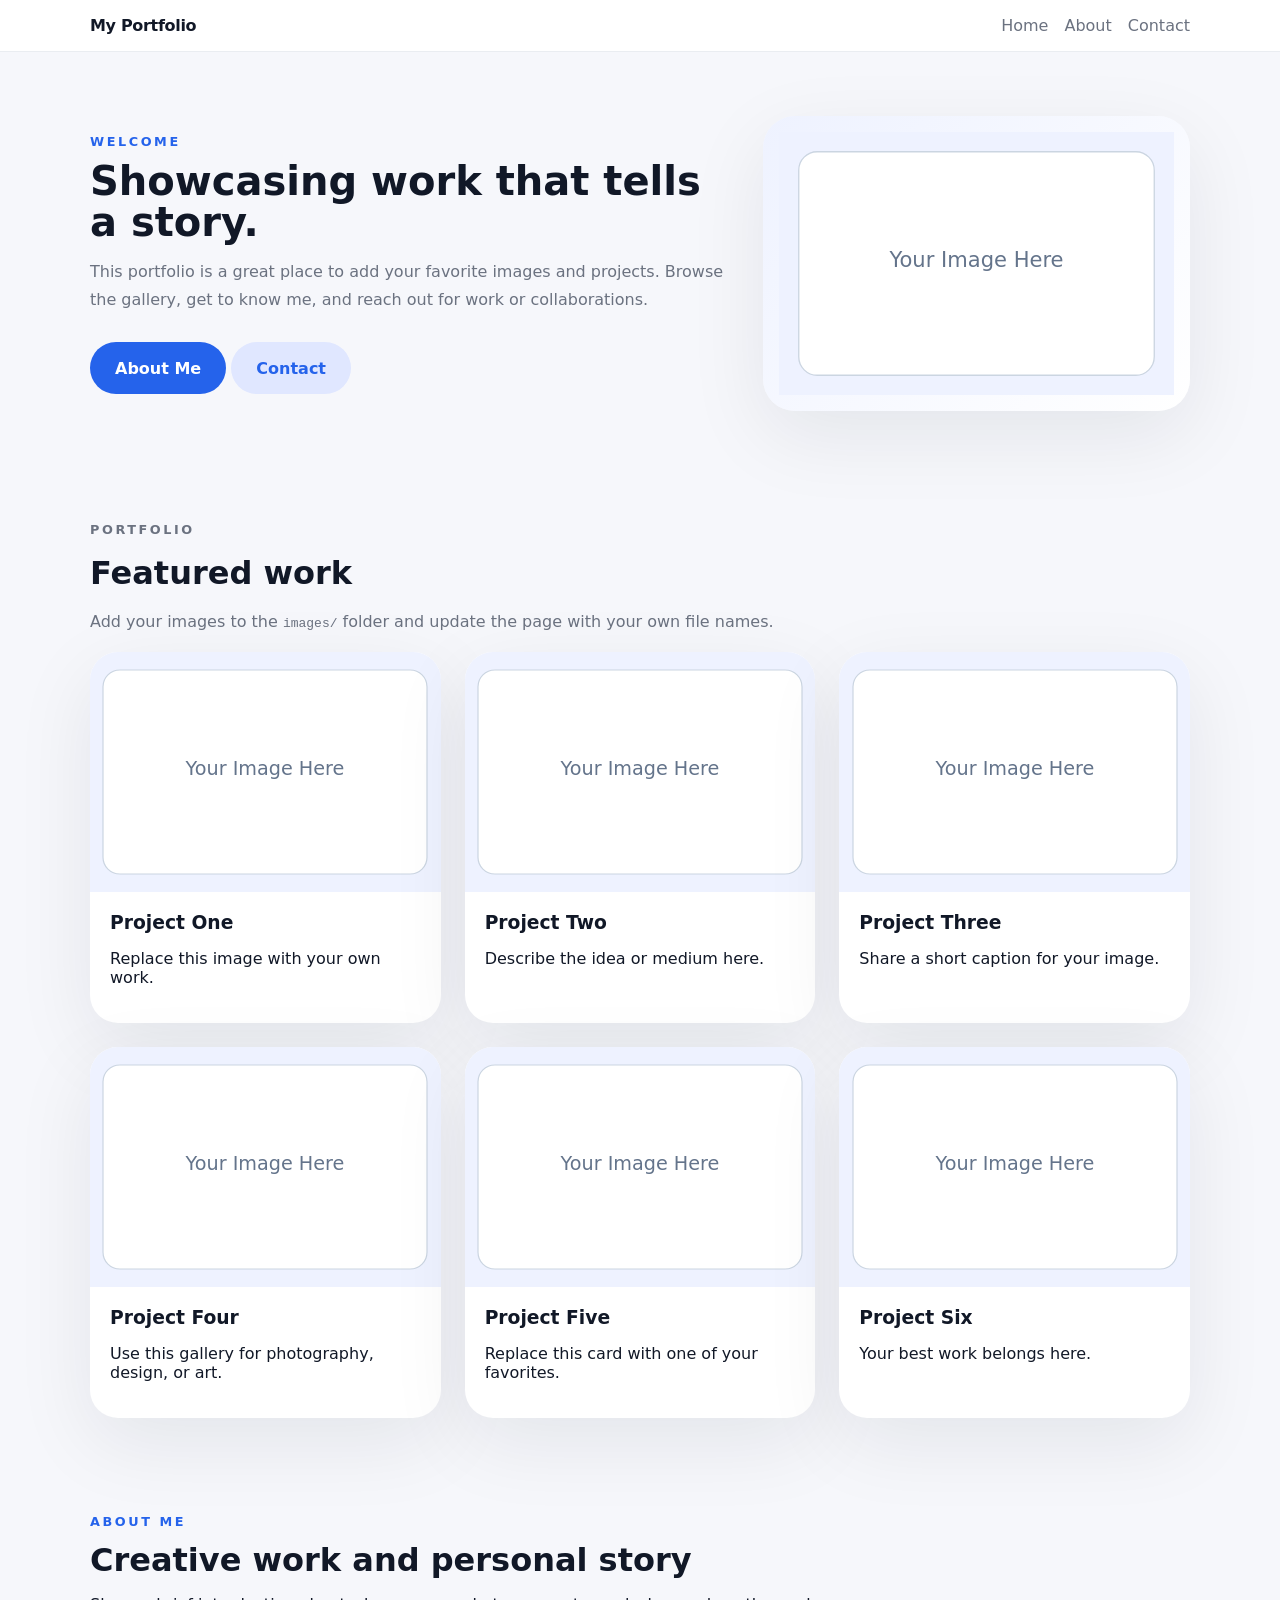
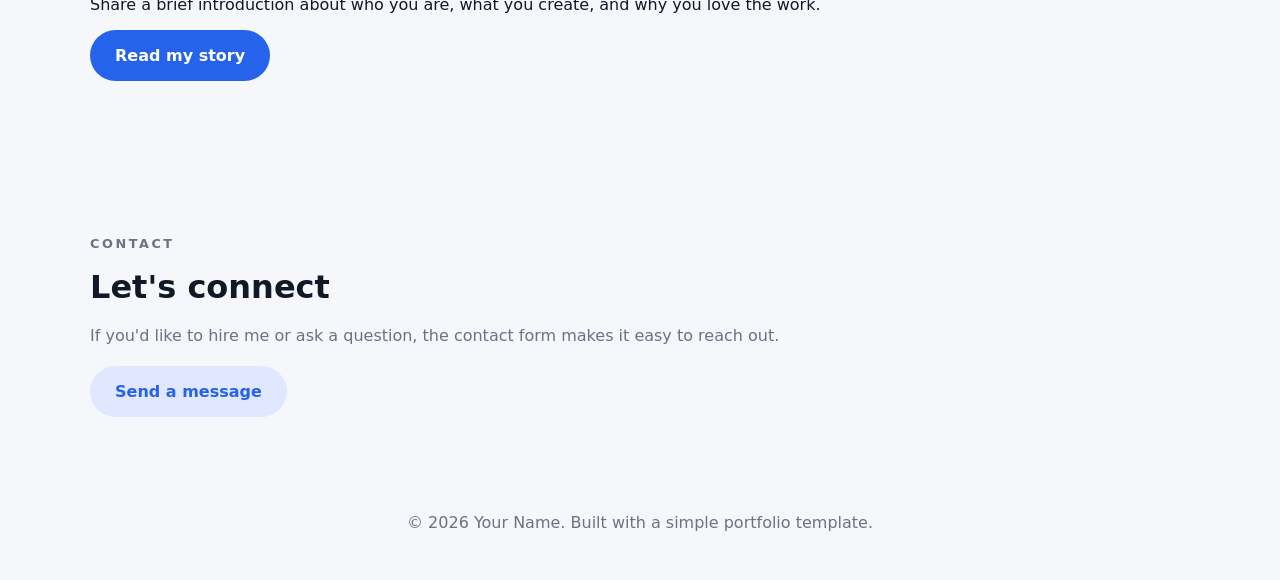
==== index.html @ a3a115ab "Attempt 1" ====
<!DOCTYPE html>
<html lang="en">
  <head>
    <meta charset="UTF-8" />
    <meta name="viewport" content="width=device-width, initial-scale=1.0" />
    <title>Portfolio</title>
    <link rel="stylesheet" href="styles.css" />
  </head>
  <body>
    <header class="site-header">
      <div class="container header-inner">
        <a class="brand" href="index.html">My Portfolio</a>
        <nav class="site-nav">
          <a href="index.html">Home</a>
          <a href="about.html">About</a>
          <a href="contact.html">Contact</a>
        </nav>
      </div>
    </header>

    <main>
      <section class="hero container">
        <div>
          <p class="eyebrow">Welcome</p>
          <h1>Showcasing work that tells a story.</h1>
          <p class="intro">
            This portfolio is a great place to add your favorite images and projects. Browse the gallery, get to know me, and reach out for work or collaborations.
          </p>
          <div class="hero-actions">
            <a class="button button-primary" href="about.html">About Me</a>
            <a class="button button-secondary" href="contact.html">Contact</a>
          </div>
        </div>
        <div class="hero-card">
          <img src="images/placeholder.svg" alt="Portfolio preview" />
        </div>
      </section>

      <section class="portfolio container" id="portfolio">
        <div class="section-heading">
          <p class="eyebrow">Portfolio</p>
          <h2>Featured work</h2>
          <p>Add your images to the <code>images/</code> folder and update the page with your own file names.</p>
        </div>

        <div class="gallery-grid">
          <article class="gallery-card">
            <img src="images/placeholder.svg" alt="Portfolio image 1" />
            <div class="gallery-details">
              <h3>Project One</h3>
              <p>Replace this image with your own work.</p>
            </div>
          </article>
          <article class="gallery-card">
            <img src="images/placeholder.svg" alt="Portfolio image 2" />
            <div class="gallery-details">
              <h3>Project Two</h3>
              <p>Describe the idea or medium here.</p>
            </div>
          </article>
          <article class="gallery-card">
            <img src="images/placeholder.svg" alt="Portfolio image 3" />
            <div class="gallery-details">
              <h3>Project Three</h3>
              <p>Share a short caption for your image.</p>
            </div>
          </article>
          <article class="gallery-card">
            <img src="images/placeholder.svg" alt="Portfolio image 4" />
            <div class="gallery-details">
              <h3>Project Four</h3>
              <p>Use this gallery for photography, design, or art.</p>
            </div>
          </article>
          <article class="gallery-card">
            <img src="images/placeholder.svg" alt="Portfolio image 5" />
            <div class="gallery-details">
              <h3>Project Five</h3>
              <p>Replace this card with one of your favorites.</p>
            </div>
          </article>
          <article class="gallery-card">
            <img src="images/placeholder.svg" alt="Portfolio image 6" />
            <div class="gallery-details">
              <h3>Project Six</h3>
              <p>Your best work belongs here.</p>
            </div>
          </article>
        </div>
      </section>

      <section class="about-preview container">
        <div>
          <p class="eyebrow">About me</p>
          <h2>Creative work and personal story</h2>
          <p>
            Share a brief introduction about who you are, what you create, and why you love the work.
          </p>
          <a class="button button-primary" href="about.html">Read my story</a>
        </div>
      </section>

      <section class="contact-preview container">
        <div class="section-heading">
          <p class="eyebrow">Contact</p>
          <h2>Let's connect</h2>
          <p>If you'd like to hire me or ask a question, the contact form makes it easy to reach out.</p>
        </div>
        <a class="button button-secondary" href="contact.html">Send a message</a>
      </section>
    </main>

    <footer class="site-footer">
      <div class="container">
        <p>© 2026 Your Name. Built with a simple portfolio template.</p>
      </div>
    </footer>
  </body>
</html>
---- styles.css ----
:root {
  color-scheme: light;
  --bg: #f6f7fb;
  --surface: #ffffff;
  --text: #111827;
  --muted: #6b7280;
  --primary: #2563eb;
  --primary-soft: #e0e7ff;
  --border: #d1d5db;
  --shadow: 0 24px 80px rgba(15, 23, 42, 0.08);
}

* {
  box-sizing: border-box;
}

html {
  scroll-behavior: smooth;
}

body {
  margin: 0;
  font-family: Inter, system-ui, -apple-system, BlinkMacSystemFont, "Segoe UI", sans-serif;
  background: var(--bg);
  color: var(--text);
}

img {
  max-width: 100%;
  display: block;
}

a {
  color: inherit;
  text-decoration: none;
}

button,
input,
textarea {
  font: inherit;
}

.container {
  width: min(1100px, calc(100% - 2rem));
  margin: 0 auto;
}

.site-header {
  background: var(--surface);
  border-bottom: 1px solid rgba(148, 163, 184, 0.2);
  position: sticky;
  top: 0;
  z-index: 10;
}

.header-inner {
  display: flex;
  align-items: center;
  justify-content: space-between;
  gap: 1rem;
  padding: 1rem 0;
}

.brand {
  font-weight: 700;
  letter-spacing: -0.02em;
}

.site-nav {
  display: flex;
  gap: 1rem;
  flex-wrap: wrap;
}

.site-nav a {
  color: var(--muted);
  font-weight: 500;
}

.hero {
  display: grid;
  grid-template-columns: 1.2fr 0.8fr;
  gap: 2rem;
  align-items: center;
  padding: 4rem 0 2rem;
}

.hero-card {
  border-radius: 32px;
  overflow: hidden;
  background: linear-gradient(135deg, #eef2ff 0%, #ffffff 100%);
  padding: 1rem;
  box-shadow: var(--shadow);
}

.eyebrow {
  text-transform: uppercase;
  letter-spacing: 0.2em;
  font-size: 0.8rem;
  font-weight: 700;
  color: var(--primary);
  margin: 0 0 0.75rem;
}

h1,
h2,
h3 {
  margin: 0;
}

h1 {
  font-size: clamp(2.5rem, 3vw, 4rem);
  line-height: 1.02;
}

h2 {
  font-size: clamp(2rem, 2.5vw, 2.75rem);
}

.intro,
.page-intro p,
.section-heading p,
.contact-info p,
.about-text p {
  color: var(--muted);
  line-height: 1.75;
}

.hero-actions,
.section-heading,
.about-callout,
.contact-preview {
  margin-top: 1.75rem;
}

.button {
  display: inline-flex;
  align-items: center;
  justify-content: center;
  gap: 0.5rem;
  padding: 0.95rem 1.5rem;
  border-radius: 999px;
  border: 1px solid transparent;
  font-weight: 700;
  transition: transform 0.2s ease, background-color 0.2s ease, border-color 0.2s ease;
}

.button:hover {
  transform: translateY(-1px);
}

.button-primary {
  background: var(--primary);
  color: white;
}

.button-secondary {
  background: var(--primary-soft);
  color: var(--primary);
}

.portfolio,
.about-preview,
.contact-preview,
.page-intro,
.form-panel {
  padding: 3rem 0;
}

.gallery-grid {
  display: grid;
  gap: 1.5rem;
  grid-template-columns: repeat(3, minmax(0, 1fr));
}

.gallery-card {
  background: var(--surface);
  border-radius: 28px;
  overflow: hidden;
  box-shadow: var(--shadow);
}

.gallery-card img {
  width: 100%;
  height: 240px;
  object-fit: cover;
}

.gallery-details {
  padding: 1.25rem;
}

.gallery-details h3 {
  margin: 0 0 0.75rem;
}

.content-page {
  padding: 2rem 0 4rem;
}

.page-intro {
  margin-bottom: 2rem;
}

.about-grid {
  display: grid;
  grid-template-columns: 1.2fr 0.8fr;
  gap: 2rem;
}

.about-details {
  display: grid;
  gap: 1.5rem;
}

.about-details h3 {
  margin: 0 0 0.5rem;
}

.about-details ul {
  padding-left: 1.35rem;
  margin: 0;
  color: var(--muted);
}

.about-callout {
  background: var(--surface);
  border: 1px solid var(--border);
  border-radius: 28px;
  padding: 2rem;
  box-shadow: var(--shadow);
}

.form-panel {
  display: grid;
  grid-template-columns: 1.2fr 0.8fr;
  gap: 2rem;
}

.contact-form {
  display: grid;
  gap: 1rem;
}

.contact-form label {
  font-weight: 700;
}

.contact-form input,
.contact-form textarea {
  width: 100%;
  border: 1px solid var(--border);
  border-radius: 16px;
  padding: 0.95rem 1rem;
  background: white;
}

.contact-info {
  background: linear-gradient(180deg, #eef2ff 0%, #f8fafc 100%);
  border-radius: 28px;
  padding: 2rem;
  box-shadow: var(--shadow);
}

.contact-info h2 {
  margin-top: 0;
}

.contact-info p,
.contact-info a,
.about-details ul li {
  line-height: 1.75;
}

.site-footer {
  padding: 2rem 0;
  text-align: center;
  color: var(--muted);
}

@media (max-width: 900px) {
  .hero,
  .about-grid,
  .form-panel,
  .gallery-grid {
    grid-template-columns: 1fr;
  }
}

@media (max-width: 620px) {
  .header-inner {
    flex-direction: column;
    align-items: flex-start;
  }

  .site-nav {
    width: 100%;
    justify-content: space-between;
  }

  .hero {
    padding-top: 2rem;
  }

  .gallery-card img {
    height: 200px;
  }
}
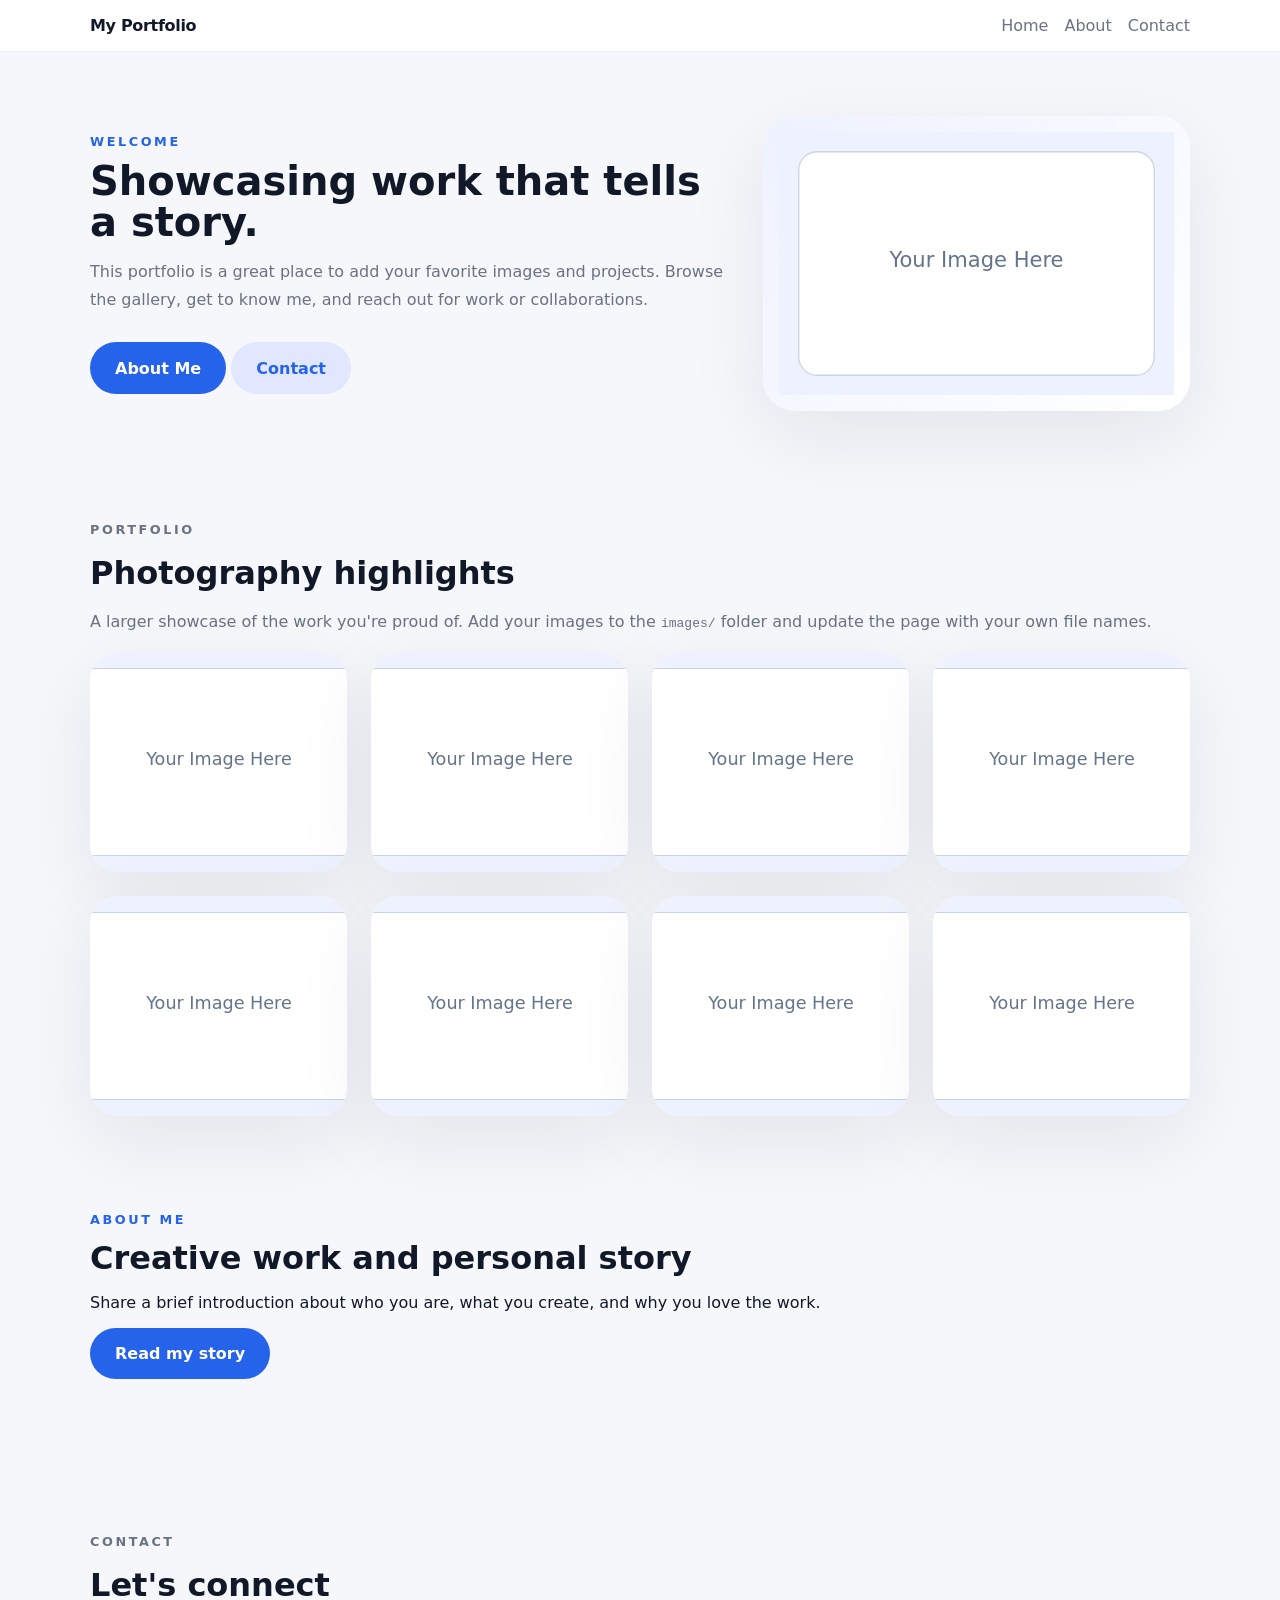
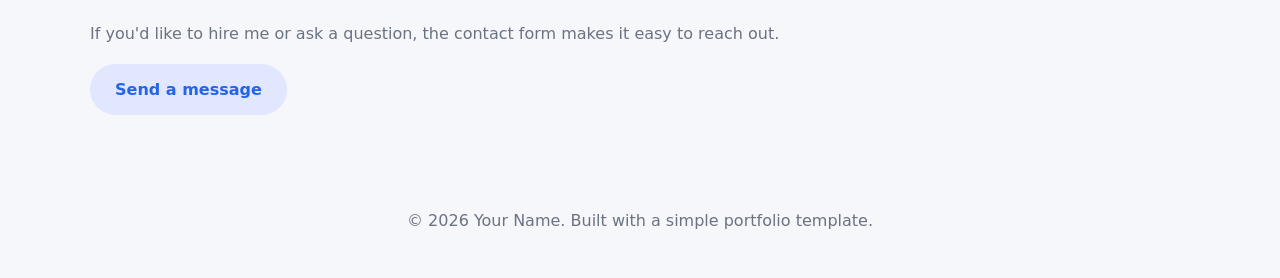
==== commit 8d5dfb16: "Attempt 2" ====
--- a/index.html
+++ b/index.html
@@ -39,52 +39,34 @@
       <section class="portfolio container" id="portfolio">
         <div class="section-heading">
           <p class="eyebrow">Portfolio</p>
-          <h2>Featured work</h2>
-          <p>Add your images to the <code>images/</code> folder and update the page with your own file names.</p>
+          <h2>Photography highlights</h2>
+          <p>A larger showcase of the work you're proud of. Add your images to the <code>images/</code> folder and update the page with your own file names.</p>
         </div>
 
-        <div class="gallery-grid">
+        <div class="gallery-grid gallery-grid-large">
           <article class="gallery-card">
             <img src="images/placeholder.svg" alt="Portfolio image 1" />
-            <div class="gallery-details">
-              <h3>Project One</h3>
-              <p>Replace this image with your own work.</p>
-            </div>
           </article>
           <article class="gallery-card">
             <img src="images/placeholder.svg" alt="Portfolio image 2" />
-            <div class="gallery-details">
-              <h3>Project Two</h3>
-              <p>Describe the idea or medium here.</p>
-            </div>
           </article>
           <article class="gallery-card">
             <img src="images/placeholder.svg" alt="Portfolio image 3" />
-            <div class="gallery-details">
-              <h3>Project Three</h3>
-              <p>Share a short caption for your image.</p>
-            </div>
           </article>
           <article class="gallery-card">
             <img src="images/placeholder.svg" alt="Portfolio image 4" />
-            <div class="gallery-details">
-              <h3>Project Four</h3>
-              <p>Use this gallery for photography, design, or art.</p>
-            </div>
           </article>
           <article class="gallery-card">
             <img src="images/placeholder.svg" alt="Portfolio image 5" />
-            <div class="gallery-details">
-              <h3>Project Five</h3>
-              <p>Replace this card with one of your favorites.</p>
-            </div>
           </article>
           <article class="gallery-card">
             <img src="images/placeholder.svg" alt="Portfolio image 6" />
-            <div class="gallery-details">
-              <h3>Project Six</h3>
-              <p>Your best work belongs here.</p>
-            </div>
+          </article>
+          <article class="gallery-card">
+            <img src="images/placeholder.svg" alt="Portfolio image 7" />
+          </article>
+          <article class="gallery-card">
+            <img src="images/placeholder.svg" alt="Portfolio image 8" />
           </article>
         </div>
       </section>
--- a/styles.css
+++ b/styles.css
@@ -174,6 +174,10 @@
   grid-template-columns: repeat(3, minmax(0, 1fr));
 }
 
+.gallery-grid.gallery-grid-large {
+  grid-template-columns: repeat(4, minmax(0, 1fr));
+}
+
 .gallery-card {
   background: var(--surface);
   border-radius: 28px;
@@ -183,7 +187,7 @@
 
 .gallery-card img {
   width: 100%;
-  height: 240px;
+  height: 220px;
   object-fit: cover;
 }
 
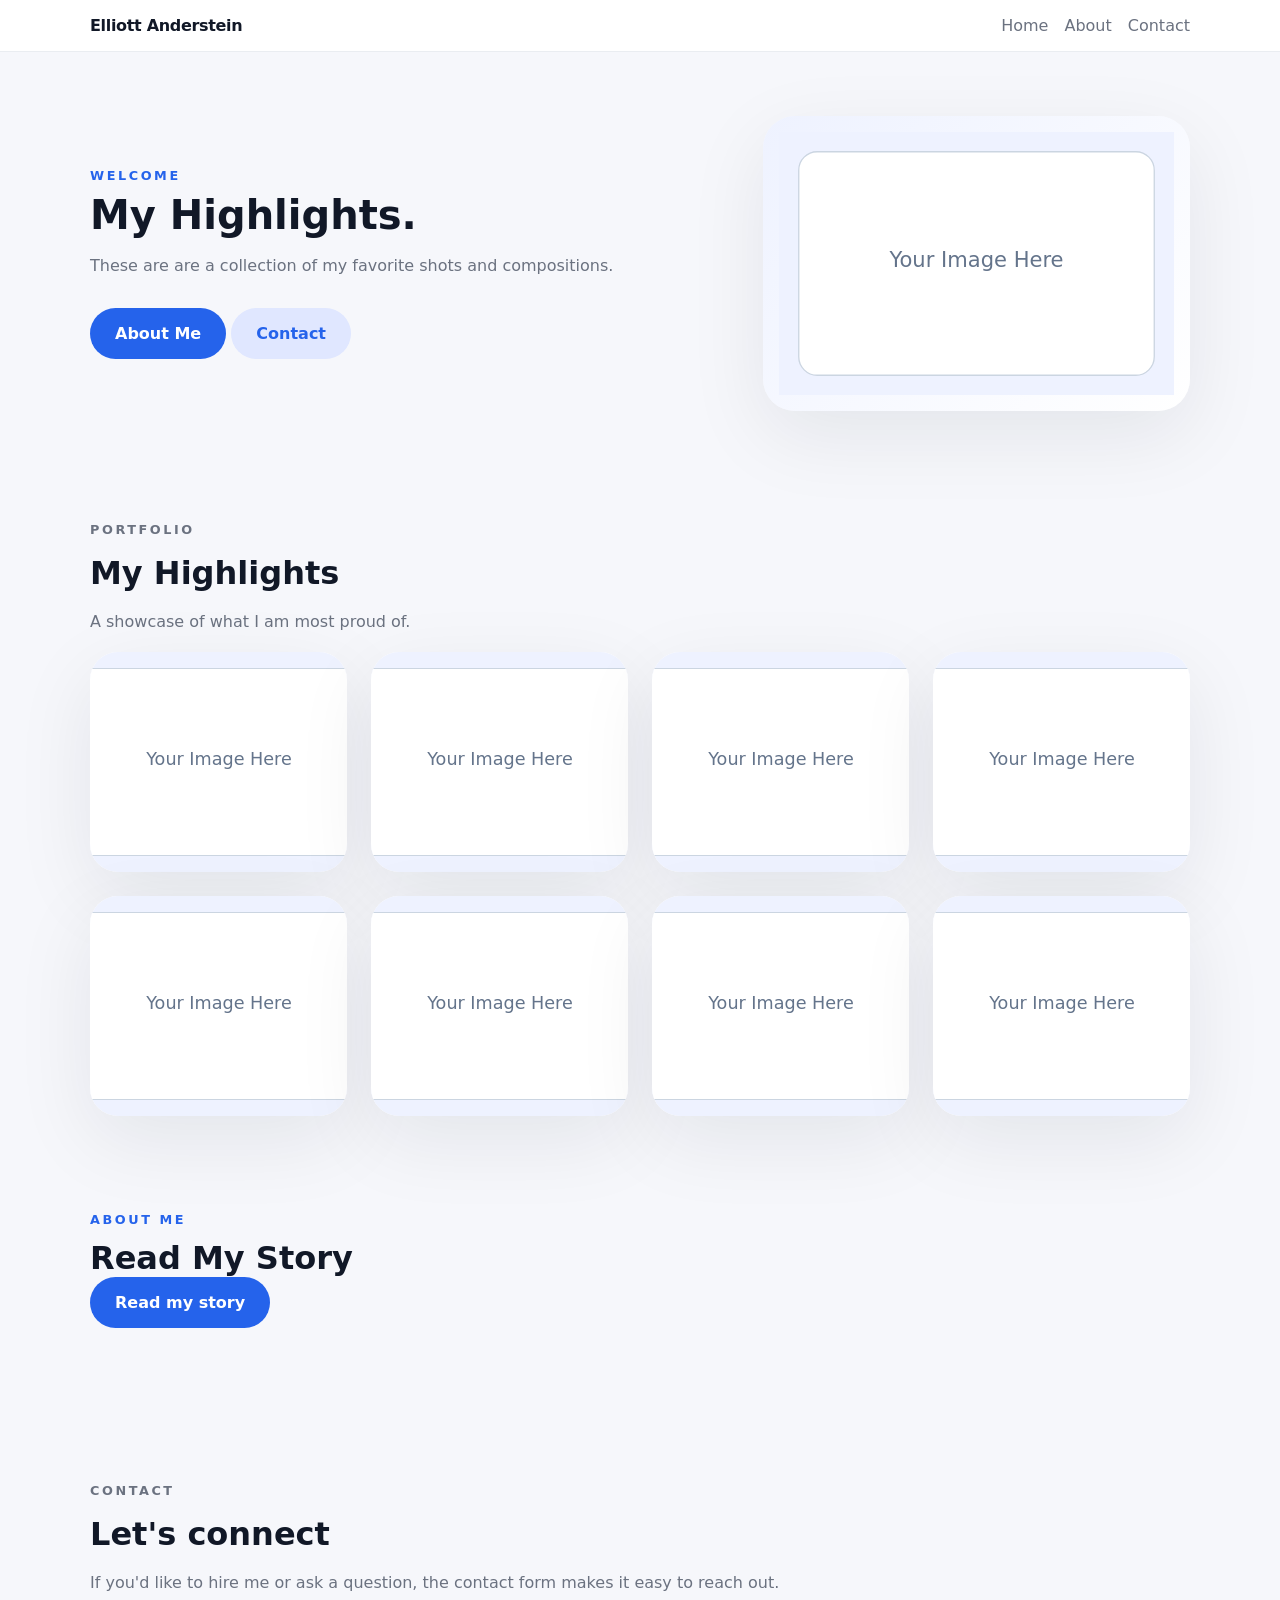
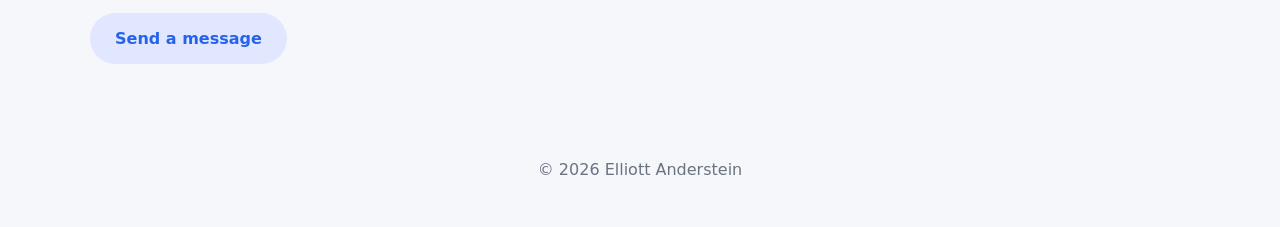
==== commit f5e4afd8: "Attempt button fix 1" ====
--- a/index.html
+++ b/index.html
@@ -9,7 +9,7 @@
   <body>
     <header class="site-header">
       <div class="container header-inner">
-        <a class="brand" href="index.html">My Portfolio</a>
+        <a class="brand" href="index.html">Elliott Anderstein</a>
         <nav class="site-nav">
           <a href="index.html">Home</a>
           <a href="about.html">About</a>
@@ -22,9 +22,9 @@
       <section class="hero container">
         <div>
           <p class="eyebrow">Welcome</p>
-          <h1>Showcasing work that tells a story.</h1>
+          <h1>My Highlights.</h1>
           <p class="intro">
-            This portfolio is a great place to add your favorite images and projects. Browse the gallery, get to know me, and reach out for work or collaborations.
+            These are are a collection of my favorite shots and compositions.
           </p>
           <div class="hero-actions">
             <a class="button button-primary" href="about.html">About Me</a>
@@ -39,8 +39,8 @@
       <section class="portfolio container" id="portfolio">
         <div class="section-heading">
           <p class="eyebrow">Portfolio</p>
-          <h2>Photography highlights</h2>
-          <p>A larger showcase of the work you're proud of. Add your images to the <code>images/</code> folder and update the page with your own file names.</p>
+          <h2>My Highlights</h2>
+          <p>A showcase of what I am most proud of.</p>
         </div>
 
         <div class="gallery-grid gallery-grid-large">
@@ -74,10 +74,8 @@
       <section class="about-preview container">
         <div>
           <p class="eyebrow">About me</p>
-          <h2>Creative work and personal story</h2>
-          <p>
-            Share a brief introduction about who you are, what you create, and why you love the work.
-          </p>
+          <h2>Read My Story</h2>
+          </div>
           <a class="button button-primary" href="about.html">Read my story</a>
         </div>
       </section>
@@ -94,7 +92,7 @@
 
     <footer class="site-footer">
       <div class="container">
-        <p>© 2026 Your Name. Built with a simple portfolio template.</p>
+        <p>© 2026 Elliott Anderstein</p>
       </div>
     </footer>
   </body>
